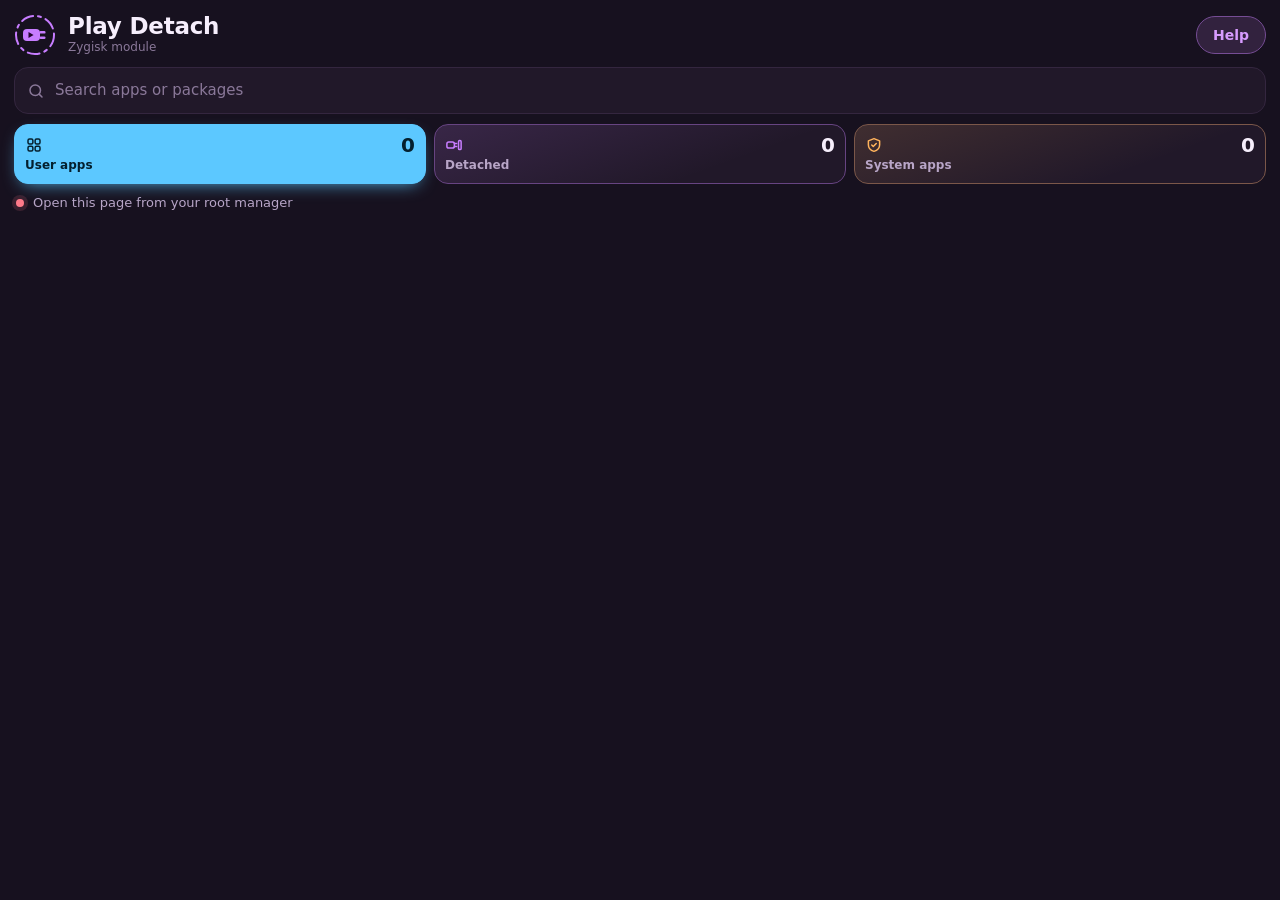
==== module/webroot/index.html @ bda40b13 "Add files via upload" ====
<!DOCTYPE html>
<html lang="en">
<head>
  <meta charset="UTF-8">
  <meta name="viewport" content="width=device-width, initial-scale=1.0">
  <title>Play Detach</title>
  <link rel="stylesheet" href="style.css">
  <script type="module" src="app.js"></script>
</head>
<body>
  <header class="top">
    <div class="appbar">
      <svg class="logo" viewBox="0 0 42 42" aria-hidden="true">
        <g class="ring">
          <circle cx="21" cy="21" r="19" fill="none" stroke="#c77dff" stroke-width="2" stroke-dasharray="12 5 3 5" stroke-linecap="round"/>
        </g>
        <rect x="9" y="15" width="17" height="12" rx="4" fill="#c77dff"/>
        <rect x="25.5" y="17" width="6" height="2.6" rx="1.2" fill="#c77dff"/>
        <rect x="25.5" y="22.4" width="6" height="2.6" rx="1.2" fill="#c77dff"/>
        <polygon points="14.5,18 14.5,24 19.6,21" fill="#22062f"/>
      </svg>
      <div class="title">
        <h1>Play Detach</h1>
        <div class="sub" id="version">Zygisk module</div>
      </div>
      <a class="help-btn" href="help.html">Help</a>
    </div>

    <label class="search">
      <svg viewBox="0 0 24 24" fill="none" stroke="currentColor" stroke-width="2" stroke-linecap="round" aria-hidden="true">
        <circle cx="11" cy="11" r="7"/><path d="m20 20-3.5-3.5"/>
      </svg>
      <input id="search" type="search" placeholder="Search apps or packages" autocomplete="off" spellcheck="false" aria-label="Search apps">
      <button class="clear" id="clear" type="button" aria-label="Clear search" hidden>
        <svg viewBox="0 0 24 24" width="18" height="18" fill="none" stroke="currentColor" stroke-width="2" stroke-linecap="round" aria-hidden="true"><path d="M6 6l12 12M18 6 6 18"/></svg>
      </button>
    </label>

    <div class="tabs" role="tablist">
      <button class="tab t-user" role="tab" data-tab="user" aria-selected="true">
        <svg viewBox="0 0 24 24" fill="none" stroke="currentColor" stroke-width="2" stroke-linecap="round" stroke-linejoin="round" aria-hidden="true"><rect x="4" y="4" width="6.5" height="6.5" rx="2"/><rect x="13.5" y="4" width="6.5" height="6.5" rx="2"/><rect x="4" y="13.5" width="6.5" height="6.5" rx="2"/><rect x="13.5" y="13.5" width="6.5" height="6.5" rx="2"/></svg>
        <span class="n" id="n-user">0</span><span class="l">User apps</span>
      </button>
      <button class="tab t-detached" role="tab" data-tab="detached" aria-selected="false">
        <svg viewBox="0 0 24 24" fill="none" stroke="currentColor" stroke-width="2" stroke-linecap="round" stroke-linejoin="round" aria-hidden="true"><rect x="2.5" y="8" width="10" height="8" rx="2.5"/><path d="M12.5 10h3M12.5 14h3"/><rect x="18" y="6" width="3.5" height="12" rx="1.5"/></svg>
        <span class="n" id="n-detached">0</span><span class="l">Detached</span>
      </button>
      <button class="tab t-system" role="tab" data-tab="system" aria-selected="false">
        <svg viewBox="0 0 24 24" fill="none" stroke="currentColor" stroke-width="2" stroke-linecap="round" stroke-linejoin="round" aria-hidden="true"><path d="M12 3.5l7.5 3v5.2c0 4.3-3.1 7.6-7.5 8.8-4.4-1.2-7.5-4.5-7.5-8.8V6.5z"/><path d="M9 12l2 2 4-4"/></svg>
        <span class="n" id="n-system">0</span><span class="l">System apps</span>
      </button>
    </div>

    <div class="actions-bar user" id="user-actions" hidden>
      <button class="act toggle" id="side" type="button" aria-pressed="false">
        <svg viewBox="0 0 24 24" fill="none" stroke="currentColor" stroke-width="2" stroke-linecap="round" stroke-linejoin="round" aria-hidden="true"><path d="M7 3.5h7l4 4V20.5H7z"/><path d="M12.5 10v6M10 13.5l2.5 2.5 2.5-2.5"/></svg>
        <span>Sideloaded</span><b class="cnt" id="n-side">0</b>
      </button>
      <button class="act" id="select" type="button">
        <svg viewBox="0 0 24 24" fill="none" stroke="currentColor" stroke-width="2" stroke-linecap="round" stroke-linejoin="round" aria-hidden="true"><rect x="4" y="4" width="16" height="16" rx="4"/><path d="M8.5 12l2.5 2.5 4.5-5"/></svg>
        <span>Select</span>
      </button>
      <button class="act" id="detach-shown" type="button">
        <svg viewBox="0 0 24 24" fill="none" stroke="currentColor" stroke-width="2" stroke-linecap="round" stroke-linejoin="round" aria-hidden="true"><rect x="2.5" y="8" width="10" height="8" rx="2.5"/><path d="M12.5 10h3M12.5 14h3"/><rect x="18" y="6" width="3.5" height="12" rx="1.5"/></svg>
        <span>Detach all</span>
      </button>
    </div>

    <div class="actions-bar" id="actions" hidden>
      <button class="act" id="backup" type="button">
        <svg viewBox="0 0 24 24" fill="none" stroke="currentColor" stroke-width="2" stroke-linecap="round" stroke-linejoin="round" aria-hidden="true"><path d="M12 4v11M7.5 10.5 12 15l4.5-4.5M5 19h14"/></svg>
        <span>Back up</span>
      </button>
      <button class="act" id="restore" type="button">
        <svg viewBox="0 0 24 24" fill="none" stroke="currentColor" stroke-width="2" stroke-linecap="round" stroke-linejoin="round" aria-hidden="true"><path d="M4.5 12a7.5 7.5 0 1 0 2.2-5.3"/><path d="M4.5 4.5v4h4"/></svg>
        <span>Restore</span>
      </button>
      <button class="act danger" id="reattach-all" type="button">
        <svg viewBox="0 0 24 24" fill="none" stroke="currentColor" stroke-width="2" stroke-linecap="round" stroke-linejoin="round" aria-hidden="true"><path d="M9.5 14.5l5-5"/><path d="M11 6.5l1.2-1.2a4 4 0 0 1 5.7 5.7L16.6 12.3M13 17.5l-1.2 1.2a4 4 0 0 1-5.7-5.7l1.2-1.2"/></svg>
        <span>Re-attach all</span>
      </button>
    </div>

    <div class="status" id="status" data-state="idle">
      <span class="dot"></span><span class="text" id="status-text">Loading...</span>
    </div>
  </header>

  <main>
    <div class="note" id="ghost-note" hidden>
      <span id="ghost-text"></span>
      <button class="note-btn" id="ghost-remove" type="button">Remove</button>
    </div>
    <div class="list" id="list" aria-live="polite">
      <div class="skeleton"></div><div class="skeleton"></div><div class="skeleton"></div>
      <div class="skeleton"></div><div class="skeleton"></div>
    </div>
  </main>

  <div class="selbar" id="selbar" hidden>
    <div class="selbar-top">
      <button class="sel-x" id="sel-close" type="button" aria-label="Stop selecting">
        <svg viewBox="0 0 24 24" fill="none" stroke="currentColor" stroke-width="2.2" stroke-linecap="round" aria-hidden="true"><path d="M6 6l12 12M18 6 6 18"/></svg>
      </button>
      <span class="sel-count" id="sel-count">0 selected</span>
      <button class="sel-all" id="sel-all" type="button">Select all</button>
    </div>
    <div class="selbar-btns">
      <button class="btn primary" id="sel-detach" type="button">Detach</button>
      <button class="btn ghost" id="sel-attach" type="button">Re-attach</button>
    </div>
  </div>

  <div class="toast" id="toast" role="status"></div>

  <div class="sheet-backdrop" id="appsheet" hidden>
    <div class="sheet" role="dialog" aria-modal="true" aria-labelledby="app-title">
      <div class="app-head">
        <div id="app-ico"></div>
        <div class="meta">
          <h2 id="app-title">App</h2>
          <div class="pkg" id="app-pkg"></div>
        </div>
      </div>
      <div class="menu">
        <button class="menu-item" id="app-store" type="button">
          <svg viewBox="0 0 24 24" fill="none" stroke="currentColor" stroke-width="2" stroke-linecap="round" stroke-linejoin="round" aria-hidden="true"><path d="M6 4.5v15l13-7.5z"/></svg>
          <span><strong>Open in Play Store</strong><small>A detached app shows no Update button there</small></span>
        </button>
        <button class="menu-item" id="app-select" type="button">
          <svg viewBox="0 0 24 24" fill="none" stroke="currentColor" stroke-width="2" stroke-linecap="round" stroke-linejoin="round" aria-hidden="true"><rect x="4" y="4" width="16" height="16" rx="4"/><path d="M8.5 12l2.5 2.5 4.5-5"/></svg>
          <span><strong>Select several apps</strong><small>Detach or re-attach many at once</small></span>
        </button>
        <button class="menu-item" id="app-copy" type="button">
          <svg viewBox="0 0 24 24" fill="none" stroke="currentColor" stroke-width="2" stroke-linecap="round" stroke-linejoin="round" aria-hidden="true"><rect x="8" y="8" width="12" height="12" rx="2.5"/><path d="M16 8V6a2 2 0 0 0-2-2H6a2 2 0 0 0-2 2v8a2 2 0 0 0 2 2h2"/></svg>
          <span><strong>Copy package name</strong></span>
        </button>
      </div>
      <div class="actions">
        <button class="btn ghost" id="app-close" type="button">Close</button>
      </div>
    </div>
  </div>

  <div class="sheet-backdrop" id="picker" hidden>
    <div class="sheet picker" role="dialog" aria-modal="true" aria-labelledby="picker-title">
      <h2 id="picker-title">Save backup</h2>
      <div class="crumbs" id="picker-path"></div>
      <div class="picker-list" id="picker-list"></div>
      <div class="picker-save" id="picker-save">
        <label for="picker-name">File name</label>
        <input id="picker-name" type="text" spellcheck="false" autocomplete="off" autocapitalize="off">
        <div class="picker-warn" id="picker-warn" hidden>A file with this name is already here and will be replaced.</div>
      </div>
      <div class="actions">
        <button class="btn ghost" id="picker-cancel" type="button">Cancel</button>
        <button class="btn primary" id="picker-ok" type="button">Save here</button>
      </div>
    </div>
  </div>

  <div class="sheet-backdrop" id="confirm" hidden>
    <div class="sheet" role="dialog" aria-modal="true" aria-labelledby="confirm-title">
      <h2 id="confirm-title">Re-attach all apps?</h2>
      <p id="confirm-text">The Play Store will see every detached app again and offer updates for them.</p>
      <div class="actions">
        <button class="btn ghost" id="confirm-no" type="button">Cancel</button>
        <button class="btn primary" id="confirm-yes" type="button">Re-attach all</button>
      </div>
    </div>
  </div>
</body>
</html>
---- module/webroot/style.css ----
/* Play Detach WebUI - Violet Unplug theme */

@font-face {
  font-family: "Bricolage Grotesque";
  font-weight: 800;
  font-display: swap;
  src: url("fonts/bricolage-grotesque-latin-800-normal.woff2") format("woff2");
}
@font-face {
  font-family: "Manrope";
  font-weight: 200 800;
  font-display: swap;
  src: url("fonts/manrope-latin-wght-normal.woff2") format("woff2");
  unicode-range: U+0000-00FF, U+0131, U+0152-0153, U+02BB-02BC, U+02C6, U+02DA, U+02DC, U+0304, U+0308, U+0329,
    U+2000-206F, U+20AC, U+2122, U+2191, U+2193, U+2212, U+2215, U+FEFF, U+FFFD;
}
@font-face {
  font-family: "Manrope";
  font-weight: 200 800;
  font-display: swap;
  src: url("fonts/manrope-cyrillic-wght-normal.woff2") format("woff2");
  unicode-range: U+0301, U+0400-045F, U+0490-0491, U+04B0-04B1, U+2116;
}
@font-face {
  font-family: "JetBrains Mono";
  font-weight: 400;
  font-display: swap;
  src: url("fonts/jetbrains-mono-latin-400-normal.woff2") format("woff2");
}

:root {
  --bg: #17111f;
  --bg-deep: #110b16;
  --card: #211829;
  --card-hi: #2a1f34;
  --line: #34263f;
  --fg: #f6eefc;
  --muted: #b8a5c7;
  --faint: #8a7899;
  --accent: #c77dff;
  --accent-hi: #d79bff;
  --accent-fg: #22062f;
  --accent-soft: rgba(199, 125, 255, 0.15);
  --ok: #6fe3a8;
  --warn: #ffc46b;
  --danger: #ff7a8a;

  /* One colour per tab */
  --c-user: #5cc8ff;
  --c-user-fg: #04202e;
  --c-det: #c77dff;
  --c-det-fg: #22062f;
  --c-sys: #ffb35c;
  --c-sys-fg: #2e1700;

  --f-display: "Bricolage Grotesque", "Manrope", system-ui, sans-serif;
  --f-body: "Manrope", system-ui, "Roboto", sans-serif;
  --f-mono: "JetBrains Mono", ui-monospace, "Roboto Mono", monospace;

  --radius: 16px;
  color-scheme: dark;
}

* { box-sizing: border-box; }
[hidden] { display: none !important; }
html, body { margin: 0; }
body {
  background: var(--bg);
  color: var(--fg);
  font-family: var(--f-body);
  font-size: 15px;
  line-height: 1.45;
  -webkit-tap-highlight-color: transparent;
  min-height: 100vh;
}
button, input { font: inherit; color: inherit; }
:focus-visible { outline: 2px solid var(--accent); outline-offset: 2px; }

/* ---------- Header ---------- */
.top {
  position: sticky;
  top: 0;
  z-index: 5;
  background: var(--bg);
  padding: 14px 14px 10px;
  display: grid;
  gap: 10px;
}
/* Soft fade under the header so rows slide under it cleanly */
.top::after {
  content: "";
  position: absolute;
  left: 0;
  right: 0;
  top: 100%;
  height: 14px;
  background: linear-gradient(var(--bg), transparent);
  pointer-events: none;
}
.appbar { display: flex; align-items: center; gap: 12px; }
.logo { width: 42px; height: 42px; flex: none; }
.logo .ring { transform-origin: 21px 21px; animation: spin 10s linear infinite; }
@keyframes spin { to { transform: rotate(360deg); } }
.title { min-width: 0; }
.title h1 {
  margin: 0;
  font-family: var(--f-display);
  font-weight: 800;
  font-size: 23px;
  letter-spacing: -0.01em;
  line-height: 1.1;
}
.title .sub { font-size: 12px; color: var(--faint); }
.icon-btn {
  margin-left: auto;
  width: 40px;
  height: 40px;
  border-radius: 50%;
  border: 1px solid var(--line);
  background: var(--card);
  display: grid;
  place-items: center;
  color: var(--muted);
  text-decoration: none;
  flex: none;
}
.icon-btn svg { width: 20px; height: 20px; }
.help-btn {
  margin-left: auto;
  flex: none;
  padding: 8px 16px;
  border-radius: 999px;
  border: 1px solid color-mix(in srgb, var(--accent) 45%, var(--line));
  background: color-mix(in srgb, var(--accent) 10%, var(--card));
  color: var(--accent-hi);
  font-weight: 700;
  font-size: 14px;
  text-decoration: none;
}
.help-btn:active { background: color-mix(in srgb, var(--accent) 22%, var(--card)); }

.search {
  display: flex;
  align-items: center;
  gap: 10px;
  background: var(--card);
  border: 1px solid var(--line);
  border-radius: 14px;
  padding: 0 12px;
  transition: border-color 0.15s;
}
.search:focus-within { border-color: var(--accent); }
.search svg { width: 18px; height: 18px; color: var(--faint); flex: none; }
.search input {
  flex: 1;
  min-width: 0;
  border: 0;
  background: none;
  outline: none;
  padding: 12px 0;
  font-size: 15px;
}
.search input::placeholder { color: var(--faint); }
.search .clear {
  border: 0;
  background: none;
  color: var(--faint);
  padding: 6px;
  display: grid;
  place-items: center;
}

/* Tabs: three coloured cards that always fit the screen */
.tabs {
  display: grid;
  grid-template-columns: repeat(3, minmax(0, 1fr));
  gap: 8px;
}
.tab {
  --c: var(--c-user);
  --c-fg: var(--c-user-fg);
  position: relative;
  min-width: 0;
  border: 1px solid color-mix(in srgb, var(--c) 35%, var(--line));
  background: linear-gradient(160deg, color-mix(in srgb, var(--c) 14%, transparent), transparent 70%), var(--card);
  color: var(--muted);
  border-radius: 14px;
  padding: 9px 10px 8px;
  display: grid;
  grid-template-columns: auto minmax(0, 1fr);
  grid-template-areas: "ico n" "l l";
  align-items: center;
  column-gap: 6px;
  row-gap: 1px;
  text-align: left;
  overflow: hidden;
  transition: background 0.2s, border-color 0.2s, color 0.2s, transform 0.1s;
}
.tab:active { transform: scale(0.97); }
.tab.t-detached { --c: var(--c-det); --c-fg: var(--c-det-fg); }
.tab.t-system { --c: var(--c-sys); --c-fg: var(--c-sys-fg); }
.tab svg { grid-area: ico; width: 18px; height: 18px; color: var(--c); }
.tab .n {
  grid-area: n;
  justify-self: end;
  font-family: var(--f-display);
  font-weight: 800;
  font-size: 20px;
  line-height: 1.1;
  font-variant-numeric: tabular-nums;
  color: var(--fg);
}
.tab .l {
  grid-area: l;
  font-size: 12px;
  font-weight: 700;
  white-space: nowrap;
  overflow: hidden;
  text-overflow: ellipsis;
}
.tab[aria-selected="true"] {
  background: var(--c);
  border-color: var(--c);
  color: var(--c-fg);
  box-shadow: 0 6px 18px -8px var(--c);
}
.tab[aria-selected="true"] svg,
.tab[aria-selected="true"] .n { color: var(--c-fg); }

/* Second row under the tabs, only in the Detached tab */
.actions-bar {
  display: grid;
  grid-template-columns: repeat(3, minmax(0, 1fr));
  gap: 8px;
  animation: drop 0.18s ease-out;
}
@keyframes drop { from { opacity: 0; transform: translateY(-6px); } }
.act {
  min-width: 0;
  display: flex;
  align-items: center;
  justify-content: center;
  gap: 5px;
  padding: 9px 4px;
  border-radius: 12px;
  border: 1px solid color-mix(in srgb, var(--c-det) 40%, var(--line));
  background: color-mix(in srgb, var(--c-det) 10%, var(--card));
  color: var(--accent-hi);
  font-size: 12.5px;
  font-weight: 700;
  white-space: nowrap;
}
.act span { overflow: hidden; text-overflow: ellipsis; }
.act svg { width: 16px; height: 16px; flex: none; }
.act:active { background: color-mix(in srgb, var(--c-det) 22%, var(--card)); }
.act.danger {
  color: var(--danger);
  border-color: color-mix(in srgb, var(--danger) 40%, var(--line));
  background: color-mix(in srgb, var(--danger) 9%, var(--card));
}
.act.danger:active { background: color-mix(in srgb, var(--danger) 20%, var(--card)); }
.act:disabled { opacity: 0.4; }

/* User apps row: blue like its tab */
.actions-bar.user .act {
  color: var(--c-user);
  border-color: color-mix(in srgb, var(--c-user) 40%, var(--line));
  background: color-mix(in srgb, var(--c-user) 9%, var(--card));
}
.actions-bar.user .act:active { background: color-mix(in srgb, var(--c-user) 20%, var(--card)); }
.actions-bar.user .act[aria-pressed="true"] {
  background: var(--c-user);
  border-color: var(--c-user);
  color: var(--c-user-fg);
}
.actions-bar.two { grid-template-columns: repeat(2, minmax(0, 1fr)); }
.act .cnt {
  flex: none;
  font-size: 11px;
  font-weight: 800;
  padding: 0 6px;
  border-radius: 999px;
  background: color-mix(in srgb, currentColor 18%, transparent);
  font-variant-numeric: tabular-nums;
}

.status {
  display: flex;
  align-items: center;
  gap: 9px;
  font-size: 13px;
  color: var(--muted);
  padding: 0 2px;
}
.status .dot {
  width: 8px;
  height: 8px;
  border-radius: 50%;
  flex: none;
  background: var(--faint);
}
.status[data-state="ok"] .dot { background: var(--ok); box-shadow: 0 0 0 4px rgba(111, 227, 168, 0.15); }
.status[data-state="idle"] .dot { background: var(--accent); box-shadow: 0 0 0 4px var(--accent-soft); }
.status[data-state="warn"] .dot { background: var(--warn); box-shadow: 0 0 0 4px rgba(255, 196, 107, 0.15); }
.status[data-state="error"] .dot { background: var(--danger); box-shadow: 0 0 0 4px rgba(255, 122, 138, 0.15); }
.status .text { min-width: 0; }

/* ---------- List ---------- */
main { padding: 4px 14px 120px; }
.list { display: grid; gap: 8px; }
.row {
  display: grid;
  grid-template-columns: 44px minmax(0, 1fr) auto;
  align-items: center;
  gap: 12px;
  padding: 10px 12px;
  background: var(--card);
  border: 1px solid var(--line);
  border-radius: var(--radius);
  cursor: pointer;
  transition: border-color 0.2s, background 0.2s;
}
.row.on {
  border-color: rgba(199, 125, 255, 0.7);
  background: linear-gradient(90deg, var(--accent-soft), transparent 75%), var(--card);
}
.ico {
  width: 44px;
  height: 44px;
  border-radius: 12px;
  object-fit: cover;
  display: block;
}
.tile {
  width: 44px;
  height: 44px;
  border-radius: 12px;
  display: grid;
  place-items: center;
  font-family: var(--f-display);
  font-weight: 800;
  font-size: 19px;
  color: #fff;
  text-transform: uppercase;
}
.meta { min-width: 0; }
.name { font-weight: 700; font-size: 15px; overflow: hidden; text-overflow: ellipsis; white-space: nowrap; }
.pkg {
  font-family: var(--f-mono);
  font-size: 11.5px;
  color: var(--faint);
  overflow: hidden;
  text-overflow: ellipsis;
  white-space: nowrap;
}
.badge {
  display: inline-block;
  margin-left: 6px;
  font-family: var(--f-body);
  font-size: 10px;
  font-weight: 700;
  letter-spacing: 0.04em;
  text-transform: uppercase;
  color: var(--warn);
  vertical-align: 1px;
}

.badge.side { color: var(--c-user); }

/* Selection mode: a check circle instead of the switch */
.row { user-select: none; -webkit-user-select: none; -webkit-touch-callout: none; }
.ctl { display: grid; place-items: center; }
.ctl > * { grid-area: 1 / 1; }
.check {
  width: 28px;
  height: 28px;
  border-radius: 50%;
  border: 2px solid var(--faint);
  display: none;
  place-items: center;
  color: transparent;
  transition: background 0.15s, border-color 0.15s;
}
.check svg { width: 16px; height: 16px; }
.selecting .row .switch { visibility: hidden; }
.selecting .row .check { display: grid; }
.selecting .row.sel { border-color: var(--fg); background: color-mix(in srgb, var(--fg) 8%, var(--card)); }
.selecting .row.sel .check { background: var(--fg); border-color: var(--fg); color: var(--bg); }
.selecting main { padding-bottom: 170px; }

.selbar {
  position: fixed;
  left: 10px;
  right: 10px;
  bottom: 12px;
  z-index: 15;
  max-width: 520px;
  margin: 0 auto;
  background: var(--card-hi);
  border: 1px solid var(--line);
  border-radius: 20px;
  padding: 10px 12px 12px;
  display: grid;
  gap: 10px;
  box-shadow: 0 12px 36px rgba(0, 0, 0, 0.5);
  animation: rise 0.18s ease-out;
}
@keyframes rise { from { opacity: 0; transform: translateY(12px); } }
.selbar-top { display: flex; align-items: center; gap: 8px; }
.sel-x {
  width: 34px;
  height: 34px;
  border-radius: 50%;
  border: 0;
  background: var(--card);
  color: var(--muted);
  display: grid;
  place-items: center;
  padding: 0;
  flex: none;
}
.sel-x svg { width: 18px; height: 18px; }
.sel-count { font-weight: 800; font-family: var(--f-display); font-size: 17px; }
.sel-all {
  margin-left: auto;
  border: 0;
  background: none;
  color: var(--accent-hi);
  font-weight: 700;
  font-size: 14px;
  padding: 6px 4px;
}
.selbar-btns { display: grid; grid-template-columns: 1fr 1fr; gap: 8px; }
.selbar .btn:disabled { opacity: 0.4; }

/* Note above the Detached list */
.note {
  display: flex;
  align-items: center;
  gap: 10px;
  margin-bottom: 10px;
  padding: 10px 12px;
  border-radius: 14px;
  border: 1px dashed color-mix(in srgb, var(--warn) 55%, var(--line));
  background: color-mix(in srgb, var(--warn) 8%, var(--card));
  color: var(--fg);
  font-size: 13.5px;
}
.note span { flex: 1; min-width: 0; }
.note-btn {
  flex: none;
  border: 0;
  border-radius: 10px;
  padding: 7px 12px;
  background: var(--warn);
  color: #2e1700;
  font-weight: 800;
  font-size: 13px;
}

/* App menu */
.app-head { display: flex; align-items: center; gap: 12px; }
.app-head .meta { min-width: 0; }
.app-head h2 { overflow: hidden; text-overflow: ellipsis; white-space: nowrap; }
.menu { display: grid; gap: 6px; }
.menu-item {
  display: flex;
  align-items: center;
  gap: 12px;
  width: 100%;
  text-align: left;
  border: 1px solid var(--line);
  background: var(--bg-deep);
  border-radius: 14px;
  padding: 12px 14px;
}
.menu-item:active { background: var(--card-hi); }
.menu-item svg { width: 22px; height: 22px; flex: none; color: var(--accent); }
.menu-item span { display: grid; gap: 1px; min-width: 0; }
.menu-item strong { font-size: 14.5px; }
.menu-item small { font-size: 12px; color: var(--faint); }

/* Switch */
.switch { position: relative; width: 46px; height: 28px; flex: none; }
.switch input { position: absolute; inset: 0; opacity: 0; margin: 0; cursor: pointer; }
.switch .track {
  position: absolute;
  inset: 0;
  border-radius: 999px;
  background: var(--line);
  transition: background 0.2s;
  pointer-events: none;
}
.switch .track::after {
  content: "";
  position: absolute;
  top: 4px;
  left: 4px;
  width: 20px;
  height: 20px;
  border-radius: 50%;
  background: var(--muted);
  transition: transform 0.2s, background 0.2s;
}
.switch input:checked + .track { background: var(--accent); }
.switch input:checked + .track::after { transform: translateX(18px); background: var(--accent-fg); }
.switch input:focus-visible + .track { outline: 2px solid var(--accent-hi); outline-offset: 2px; }

/* Empty / loading states */
.empty {
  text-align: center;
  color: var(--muted);
  padding: 48px 20px;
  display: grid;
  gap: 8px;
  justify-items: center;
}
.empty strong { color: var(--fg); font-size: 16px; }
.empty svg { width: 64px; height: 64px; opacity: 0.8; }
.skeleton {
  height: 66px;
  border-radius: var(--radius);
  background: linear-gradient(90deg, var(--card) 0%, var(--card-hi) 50%, var(--card) 100%);
  background-size: 200% 100%;
  animation: shimmer 1.4s infinite;
}
@keyframes shimmer { to { background-position: -200% 0; } }

/* ---------- Toast ---------- */
.toast {
  position: fixed;
  left: 50%;
  bottom: 28px;
  transform: translate(-50%, 20px);
  opacity: 0;
  pointer-events: none;
  background: var(--fg);
  color: var(--bg);
  font-weight: 600;
  font-size: 14px;
  padding: 11px 16px;
  border-radius: 12px;
  max-width: calc(100% - 32px);
  box-shadow: 0 8px 24px rgba(0, 0, 0, 0.35);
  transition: opacity 0.2s, transform 0.2s;
  z-index: 20;
}
.toast.show { opacity: 1; transform: translate(-50%, 0); }
.toast.error { background: var(--danger); color: #2a0008; }

/* ---------- Confirm sheet ---------- */
.sheet-backdrop {
  position: fixed;
  inset: 0;
  background: rgba(8, 4, 12, 0.6);
  display: flex;
  align-items: flex-end;
  justify-content: center;
  z-index: 30;
}
.sheet {
  width: 100%;
  max-width: 520px;
  background: var(--card);
  border: 1px solid var(--line);
  border-radius: 22px 22px 0 0;
  padding: 22px 18px 26px;
  display: grid;
  gap: 14px;
}
.sheet h2 { margin: 0; font-family: var(--f-display); font-weight: 800; font-size: 20px; }
.sheet p { margin: 0; color: var(--muted); }
.sheet .actions { display: flex; gap: 10px; justify-content: flex-end; }
.btn {
  border: 0;
  border-radius: 12px;
  padding: 11px 18px;
  font-weight: 700;
  font-size: 14px;
}
.btn.ghost { background: transparent; color: var(--muted); border: 1px solid var(--line); }
.btn.primary { background: var(--accent); color: var(--accent-fg); }

@media (prefers-reduced-motion: reduce) {
  .logo .ring, .skeleton, .actions-bar, .selbar { animation: none; }
  .row, .switch .track, .switch .track::after, .toast { transition: none; }
}

.search input::-webkit-search-cancel-button { -webkit-appearance: none; appearance: none; }

/* ---------- Help page ---------- */
.help { padding: 6px 16px 48px; max-width: 680px; margin: 0 auto; display: grid; gap: 18px; }
.help section {
  background: var(--card);
  border: 1px solid var(--line);
  border-radius: var(--radius);
  padding: 16px 16px 14px;
  display: grid;
  gap: 10px;
}
.help h2 { margin: 0; font-family: var(--f-display); font-weight: 800; font-size: 18px; color: var(--accent-hi); }
.help p, .help li { margin: 0; color: var(--muted); }
.help p strong, .help li strong { color: var(--fg); }
.help ul, .help ol { margin: 0; padding-left: 20px; display: grid; gap: 6px; }
.help code {
  font-family: var(--f-mono);
  font-size: 12.5px;
  background: var(--bg-deep);
  border: 1px solid var(--line);
  border-radius: 6px;
  padding: 1px 5px;
  color: var(--fg);
  word-break: break-all;
}
.help pre {
  margin: 0;
  font-family: var(--f-mono);
  font-size: 12.5px;
  background: var(--bg-deep);
  border: 1px solid var(--line);
  border-radius: 10px;
  padding: 10px 12px;
  overflow-x: auto;
  color: var(--fg);
}
.cmds { display: grid; gap: 10px; }
.cmd { display: grid; gap: 4px; }
.cmd span { font-size: 13px; color: var(--muted); }
.help .foot { text-align: center; color: var(--faint); font-size: 13px; }
.help .foot a { color: var(--accent-hi); }

/* Copyable commands */
.help .code { display: flex; align-items: center; gap: 8px; }
.help .code pre { flex: 1; min-width: 0; }
.help .copy {
  flex: none;
  width: 40px;
  height: 40px;
  border-radius: 9px;
  border: 1px solid var(--line);
  background: var(--card-hi);
  color: var(--muted);
  display: grid;
  place-items: center;
  padding: 0;
}
.help .copy svg { width: 18px; height: 18px; }
.help .copy.done { color: var(--ok); border-color: var(--ok); }
.help, .help section, .cmds, .cmd { grid-template-columns: minmax(0, 1fr); }
.help section > *, .cmds > *, .cmd > *, .help .code { min-width: 0; }

/* Live pulse on the status dot while the module is active */
.status[data-state="ok"] .dot { position: relative; box-shadow: none; }
.status[data-state="ok"] .dot::after {
  content: "";
  position: absolute;
  inset: 0;
  border-radius: 50%;
  background: var(--ok);
  animation: pulse 1.8s ease-out infinite;
}
@keyframes pulse {
  0% { transform: scale(1); opacity: 0.7; }
  100% { transform: scale(3.2); opacity: 0; }
}
@media (prefers-reduced-motion: reduce) {
  .status[data-state="ok"] .dot::after { animation: none; }
}

/* ---------- Folder / file picker ---------- */
.sheet.picker {
  max-height: 86vh;
  grid-template-rows: auto auto minmax(0, 1fr) auto auto;
}
.crumbs {
  display: flex;
  flex-wrap: wrap;
  align-items: center;
  gap: 2px 4px;
  font-size: 13px;
  color: var(--faint);
}
.crumbs button {
  border: 0;
  background: none;
  padding: 3px 4px;
  border-radius: 6px;
  color: var(--muted);
  font-size: 13px;
  font-weight: 600;
}
.crumbs button:last-child { color: var(--accent-hi); }
.picker-list {
  min-height: 160px;
  overflow-y: auto;
  display: grid;
  align-content: start;
  gap: 4px;
  border: 1px solid var(--line);
  border-radius: 12px;
  padding: 6px;
  background: var(--bg-deep);
}
.entry {
  display: flex;
  align-items: center;
  gap: 10px;
  width: 100%;
  border: 0;
  background: none;
  text-align: left;
  padding: 9px 10px;
  border-radius: 9px;
  font-size: 14px;
  color: var(--fg);
}
.entry:active { background: var(--card-hi); }
.entry svg { width: 20px; height: 20px; flex: none; color: var(--accent); }
.entry.file svg { color: var(--muted); }
.entry span { min-width: 0; overflow: hidden; text-overflow: ellipsis; white-space: nowrap; }
.entry.auto svg { color: var(--ok); }
.entry.auto span { display: grid; }
.entry span small { font-size: 11.5px; color: var(--faint); }
.picker-empty { color: var(--faint); font-size: 13px; padding: 14px 10px; }
.picker-save { display: grid; gap: 6px; }
.picker-save label { font-size: 12px; color: var(--faint); font-weight: 600; }
.picker-save input {
  border: 1px solid var(--line);
  background: var(--bg-deep);
  border-radius: 10px;
  padding: 10px 12px;
  font-family: var(--f-mono);
  font-size: 13px;
  outline: none;
}
.picker-save input:focus { border-color: var(--accent); }
.picker-warn { font-size: 12px; color: var(--warn); }

/* Narrow screens: drop the action icons so every label fits */
@media (max-width: 380px) {
  .act svg { display: none; }
}
/* The count already marks the Sideloaded filter; no room for an icon too */
#side svg { display: none; }
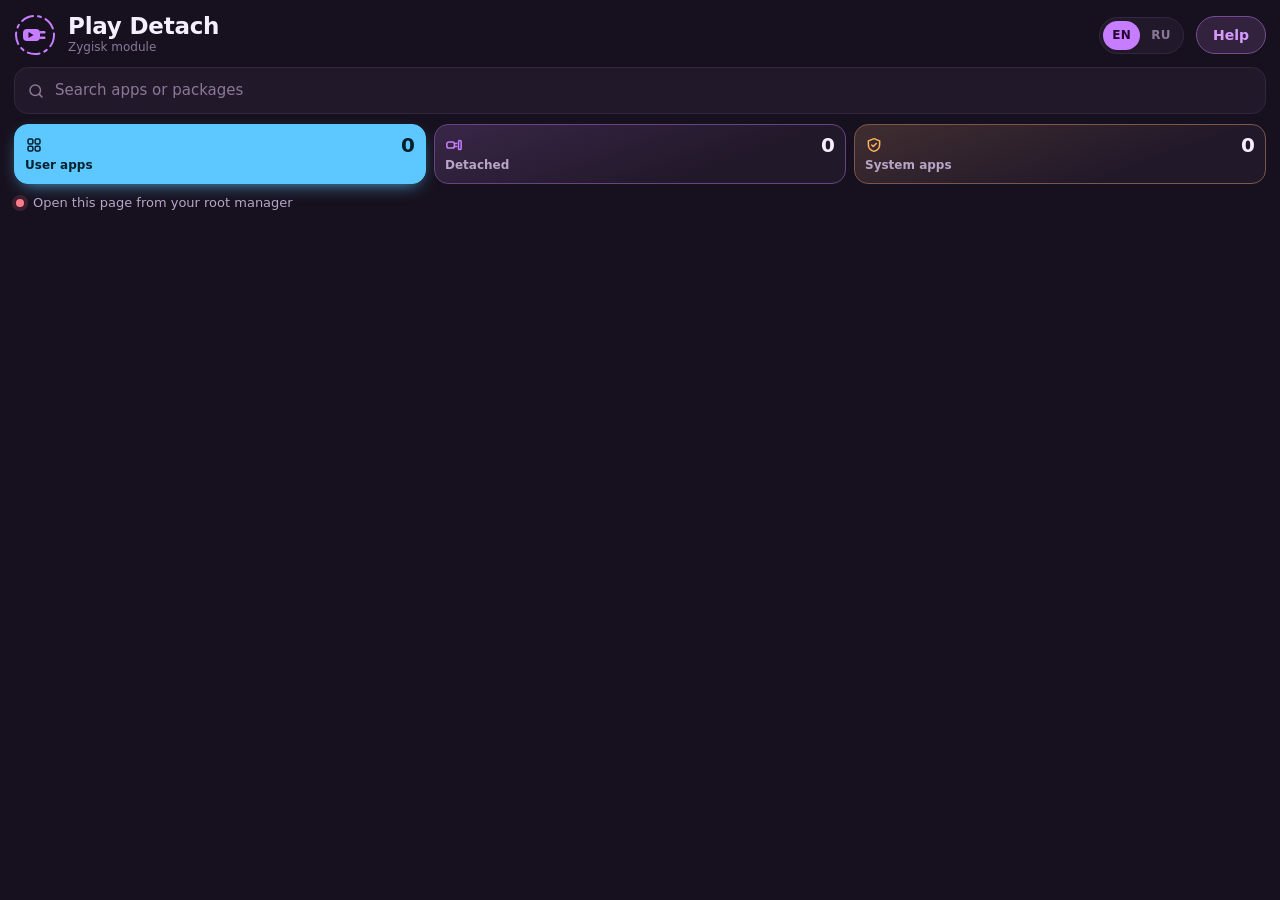
==== commit a8a6a325: "Add files via upload" ====
--- a/module/webroot/index.html
+++ b/module/webroot/index.html
@@ -5,6 +5,7 @@
   <meta name="viewport" content="width=device-width, initial-scale=1.0">
   <title>Play Detach</title>
   <link rel="stylesheet" href="style.css">
+  <script src="i18n.js"></script>
   <script type="module" src="app.js"></script>
 </head>
 <body>
@@ -21,17 +22,21 @@
       </svg>
       <div class="title">
         <h1>Play Detach</h1>
-        <div class="sub" id="version">Zygisk module</div>
+        <div class="sub" id="version" data-i18n="zygisk_module">Zygisk module</div>
       </div>
-      <a class="help-btn" href="help.html">Help</a>
+      <div class="lang" role="group" aria-label="Language">
+        <button type="button" data-lang="en" aria-pressed="true">EN</button>
+        <button type="button" data-lang="ru" aria-pressed="false">RU</button>
+      </div>
+      <a class="help-btn" href="help.html" data-i18n="help">Help</a>
     </div>
 
     <label class="search">
       <svg viewBox="0 0 24 24" fill="none" stroke="currentColor" stroke-width="2" stroke-linecap="round" aria-hidden="true">
         <circle cx="11" cy="11" r="7"/><path d="m20 20-3.5-3.5"/>
       </svg>
-      <input id="search" type="search" placeholder="Search apps or packages" autocomplete="off" spellcheck="false" aria-label="Search apps">
-      <button class="clear" id="clear" type="button" aria-label="Clear search" hidden>
+      <input id="search" type="search" placeholder="Search apps or packages" autocomplete="off" spellcheck="false" aria-label="Search apps" data-i18n-ph="search_placeholder">
+      <button class="clear" id="clear" type="button" aria-label="Clear search" data-i18n-aria="clear_search" hidden>
         <svg viewBox="0 0 24 24" width="18" height="18" fill="none" stroke="currentColor" stroke-width="2" stroke-linecap="round" aria-hidden="true"><path d="M6 6l12 12M18 6 6 18"/></svg>
       </button>
     </label>
@@ -39,57 +44,57 @@
     <div class="tabs" role="tablist">
       <button class="tab t-user" role="tab" data-tab="user" aria-selected="true">
         <svg viewBox="0 0 24 24" fill="none" stroke="currentColor" stroke-width="2" stroke-linecap="round" stroke-linejoin="round" aria-hidden="true"><rect x="4" y="4" width="6.5" height="6.5" rx="2"/><rect x="13.5" y="4" width="6.5" height="6.5" rx="2"/><rect x="4" y="13.5" width="6.5" height="6.5" rx="2"/><rect x="13.5" y="13.5" width="6.5" height="6.5" rx="2"/></svg>
-        <span class="n" id="n-user">0</span><span class="l">User apps</span>
+        <span class="n" id="n-user">0</span><span class="l" data-i18n="tab_user">User apps</span>
       </button>
       <button class="tab t-detached" role="tab" data-tab="detached" aria-selected="false">
         <svg viewBox="0 0 24 24" fill="none" stroke="currentColor" stroke-width="2" stroke-linecap="round" stroke-linejoin="round" aria-hidden="true"><rect x="2.5" y="8" width="10" height="8" rx="2.5"/><path d="M12.5 10h3M12.5 14h3"/><rect x="18" y="6" width="3.5" height="12" rx="1.5"/></svg>
-        <span class="n" id="n-detached">0</span><span class="l">Detached</span>
+        <span class="n" id="n-detached">0</span><span class="l" data-i18n="tab_detached">Detached</span>
       </button>
       <button class="tab t-system" role="tab" data-tab="system" aria-selected="false">
         <svg viewBox="0 0 24 24" fill="none" stroke="currentColor" stroke-width="2" stroke-linecap="round" stroke-linejoin="round" aria-hidden="true"><path d="M12 3.5l7.5 3v5.2c0 4.3-3.1 7.6-7.5 8.8-4.4-1.2-7.5-4.5-7.5-8.8V6.5z"/><path d="M9 12l2 2 4-4"/></svg>
-        <span class="n" id="n-system">0</span><span class="l">System apps</span>
+        <span class="n" id="n-system">0</span><span class="l" data-i18n="tab_system">System apps</span>
       </button>
     </div>
 
     <div class="actions-bar user" id="user-actions" hidden>
       <button class="act toggle" id="side" type="button" aria-pressed="false">
         <svg viewBox="0 0 24 24" fill="none" stroke="currentColor" stroke-width="2" stroke-linecap="round" stroke-linejoin="round" aria-hidden="true"><path d="M7 3.5h7l4 4V20.5H7z"/><path d="M12.5 10v6M10 13.5l2.5 2.5 2.5-2.5"/></svg>
-        <span>Sideloaded</span><b class="cnt" id="n-side">0</b>
+        <span data-i18n="sideloaded">Sideloaded</span><b class="cnt" id="n-side">0</b>
       </button>
       <button class="act" id="select" type="button">
         <svg viewBox="0 0 24 24" fill="none" stroke="currentColor" stroke-width="2" stroke-linecap="round" stroke-linejoin="round" aria-hidden="true"><rect x="4" y="4" width="16" height="16" rx="4"/><path d="M8.5 12l2.5 2.5 4.5-5"/></svg>
-        <span>Select</span>
+        <span data-i18n="select">Select</span>
       </button>
       <button class="act" id="detach-shown" type="button">
         <svg viewBox="0 0 24 24" fill="none" stroke="currentColor" stroke-width="2" stroke-linecap="round" stroke-linejoin="round" aria-hidden="true"><rect x="2.5" y="8" width="10" height="8" rx="2.5"/><path d="M12.5 10h3M12.5 14h3"/><rect x="18" y="6" width="3.5" height="12" rx="1.5"/></svg>
-        <span>Detach all</span>
+        <span data-i18n="detach_all">Detach all</span>
       </button>
     </div>
 
     <div class="actions-bar" id="actions" hidden>
       <button class="act" id="backup" type="button">
         <svg viewBox="0 0 24 24" fill="none" stroke="currentColor" stroke-width="2" stroke-linecap="round" stroke-linejoin="round" aria-hidden="true"><path d="M12 4v11M7.5 10.5 12 15l4.5-4.5M5 19h14"/></svg>
-        <span>Back up</span>
+        <span data-i18n="back_up">Back up</span>
       </button>
       <button class="act" id="restore" type="button">
         <svg viewBox="0 0 24 24" fill="none" stroke="currentColor" stroke-width="2" stroke-linecap="round" stroke-linejoin="round" aria-hidden="true"><path d="M4.5 12a7.5 7.5 0 1 0 2.2-5.3"/><path d="M4.5 4.5v4h4"/></svg>
-        <span>Restore</span>
+        <span data-i18n="restore">Restore</span>
       </button>
       <button class="act danger" id="reattach-all" type="button">
         <svg viewBox="0 0 24 24" fill="none" stroke="currentColor" stroke-width="2" stroke-linecap="round" stroke-linejoin="round" aria-hidden="true"><path d="M9.5 14.5l5-5"/><path d="M11 6.5l1.2-1.2a4 4 0 0 1 5.7 5.7L16.6 12.3M13 17.5l-1.2 1.2a4 4 0 0 1-5.7-5.7l1.2-1.2"/></svg>
-        <span>Re-attach all</span>
+        <span data-i18n="reattach_all">Re-attach all</span>
       </button>
     </div>
 
     <div class="status" id="status" data-state="idle">
-      <span class="dot"></span><span class="text" id="status-text">Loading...</span>
+      <span class="dot"></span><span class="text" id="status-text" data-i18n="loading">Loading...</span>
     </div>
   </header>
 
   <main>
     <div class="note" id="ghost-note" hidden>
       <span id="ghost-text"></span>
-      <button class="note-btn" id="ghost-remove" type="button">Remove</button>
+      <button class="note-btn" id="ghost-remove" type="button" data-i18n="remove">Remove</button>
     </div>
     <div class="list" id="list" aria-live="polite">
       <div class="skeleton"></div><div class="skeleton"></div><div class="skeleton"></div>
@@ -99,15 +104,15 @@
 
   <div class="selbar" id="selbar" hidden>
     <div class="selbar-top">
-      <button class="sel-x" id="sel-close" type="button" aria-label="Stop selecting">
+      <button class="sel-x" id="sel-close" type="button" aria-label="Stop selecting" data-i18n-aria="stop_selecting">
         <svg viewBox="0 0 24 24" fill="none" stroke="currentColor" stroke-width="2.2" stroke-linecap="round" aria-hidden="true"><path d="M6 6l12 12M18 6 6 18"/></svg>
       </button>
       <span class="sel-count" id="sel-count">0 selected</span>
-      <button class="sel-all" id="sel-all" type="button">Select all</button>
+      <button class="sel-all" id="sel-all" type="button" data-i18n="select_all">Select all</button>
     </div>
     <div class="selbar-btns">
-      <button class="btn primary" id="sel-detach" type="button">Detach</button>
-      <button class="btn ghost" id="sel-attach" type="button">Re-attach</button>
+      <button class="btn primary" id="sel-detach" type="button" data-i18n="detach">Detach</button>
+      <button class="btn ghost" id="sel-attach" type="button" data-i18n="reattach">Re-attach</button>
     </div>
   </div>
 
@@ -120,24 +125,25 @@
         <div class="meta">
           <h2 id="app-title">App</h2>
           <div class="pkg" id="app-pkg"></div>
+          <div class="app-src" id="app-src" hidden></div>
         </div>
       </div>
       <div class="menu">
         <button class="menu-item" id="app-store" type="button">
           <svg viewBox="0 0 24 24" fill="none" stroke="currentColor" stroke-width="2" stroke-linecap="round" stroke-linejoin="round" aria-hidden="true"><path d="M6 4.5v15l13-7.5z"/></svg>
-          <span><strong>Open in Play Store</strong><small>A detached app shows no Update button there</small></span>
+          <span><strong data-i18n="menu_store">Open in Play Store</strong><small data-i18n="menu_store_hint">A detached app shows no Update button there</small></span>
         </button>
         <button class="menu-item" id="app-select" type="button">
           <svg viewBox="0 0 24 24" fill="none" stroke="currentColor" stroke-width="2" stroke-linecap="round" stroke-linejoin="round" aria-hidden="true"><rect x="4" y="4" width="16" height="16" rx="4"/><path d="M8.5 12l2.5 2.5 4.5-5"/></svg>
-          <span><strong>Select several apps</strong><small>Detach or re-attach many at once</small></span>
+          <span><strong data-i18n="menu_select">Select several apps</strong><small data-i18n="menu_select_hint">Detach or re-attach many at once</small></span>
         </button>
         <button class="menu-item" id="app-copy" type="button">
           <svg viewBox="0 0 24 24" fill="none" stroke="currentColor" stroke-width="2" stroke-linecap="round" stroke-linejoin="round" aria-hidden="true"><rect x="8" y="8" width="12" height="12" rx="2.5"/><path d="M16 8V6a2 2 0 0 0-2-2H6a2 2 0 0 0-2 2v8a2 2 0 0 0 2 2h2"/></svg>
-          <span><strong>Copy package name</strong></span>
+          <span><strong data-i18n="menu_copy">Copy package name</strong></span>
         </button>
       </div>
       <div class="actions">
-        <button class="btn ghost" id="app-close" type="button">Close</button>
+        <button class="btn ghost" id="app-close" type="button" data-i18n="close">Close</button>
       </div>
     </div>
   </div>
@@ -148,13 +154,17 @@
       <div class="crumbs" id="picker-path"></div>
       <div class="picker-list" id="picker-list"></div>
       <div class="picker-save" id="picker-save">
-        <label for="picker-name">File name</label>
+        <label for="picker-name" data-i18n="file_name">File name</label>
         <input id="picker-name" type="text" spellcheck="false" autocomplete="off" autocapitalize="off">
-        <div class="picker-warn" id="picker-warn" hidden>A file with this name is already here and will be replaced.</div>
+        <div class="picker-warn" id="picker-warn" data-i18n="file_exists" hidden>A file with this name is already here and will be replaced.</div>
       </div>
+      <label class="auto-row" id="auto-row" hidden>
+        <span><strong data-i18n="auto_backup">Automatic backup</strong><small data-i18n="auto_backup_hint">Saves play-detach-auto.txt to Play-Detach after every change</small></span>
+        <span class="switch"><input type="checkbox" role="switch" id="auto-switch"><span class="track"></span></span>
+      </label>
       <div class="actions">
-        <button class="btn ghost" id="picker-cancel" type="button">Cancel</button>
-        <button class="btn primary" id="picker-ok" type="button">Save here</button>
+        <button class="btn ghost" id="picker-cancel" type="button" data-i18n="cancel">Cancel</button>
+        <button class="btn primary" id="picker-ok" type="button" data-i18n="save_here">Save here</button>
       </div>
     </div>
   </div>
@@ -164,7 +174,7 @@
       <h2 id="confirm-title">Re-attach all apps?</h2>
       <p id="confirm-text">The Play Store will see every detached app again and offer updates for them.</p>
       <div class="actions">
-        <button class="btn ghost" id="confirm-no" type="button">Cancel</button>
+        <button class="btn ghost" id="confirm-no" type="button" data-i18n="cancel">Cancel</button>
         <button class="btn primary" id="confirm-yes" type="button">Re-attach all</button>
       </div>
     </div>
--- a/module/webroot/style.css
+++ b/module/webroot/style.css
@@ -125,6 +125,29 @@
   flex: none;
 }
 .icon-btn svg { width: 20px; height: 20px; }
+/* EN / RU switch next to Help */
+.lang {
+  margin-left: auto;
+  flex: none;
+  display: flex;
+  padding: 3px;
+  gap: 2px;
+  border-radius: 999px;
+  border: 1px solid var(--line);
+  background: var(--card);
+}
+.lang button {
+  border: 0;
+  background: none;
+  color: var(--faint);
+  font-size: 12px;
+  font-weight: 800;
+  letter-spacing: 0.03em;
+  padding: 6px 9px;
+  border-radius: 999px;
+}
+.lang button[aria-pressed="true"] { background: var(--accent); color: var(--accent-fg); }
+.lang + .help-btn, .lang + .icon-btn { margin-left: 0; }
 .help-btn {
   margin-left: auto;
   flex: none;
@@ -670,7 +693,7 @@
 /* ---------- Folder / file picker ---------- */
 .sheet.picker {
   max-height: 86vh;
-  grid-template-rows: auto auto minmax(0, 1fr) auto auto;
+  grid-template-rows: auto auto minmax(0, 1fr) auto auto auto;
 }
 .crumbs {
   display: flex;
@@ -735,6 +758,20 @@
 }
 .picker-save input:focus { border-color: var(--accent); }
 .picker-warn { font-size: 12px; color: var(--warn); }
+.auto-row {
+  display: flex;
+  align-items: center;
+  gap: 12px;
+  padding: 10px 12px;
+  border: 1px solid var(--line);
+  border-radius: 12px;
+  background: var(--bg-deep);
+  cursor: pointer;
+}
+.auto-row > span:first-child { flex: 1; min-width: 0; display: grid; gap: 1px; }
+.auto-row strong { font-size: 14px; }
+.auto-row small { font-size: 12px; color: var(--faint); }
+.app-src { font-size: 12.5px; color: var(--c-user); margin-top: 3px; }
 
 /* Narrow screens: drop the action icons so every label fits */
 @media (max-width: 380px) {
@@ -742,3 +779,27 @@
 }
 /* The count already marks the Sideloaded filter; no room for an icon too */
 #side svg { display: none; }
+
+/* Narrow screens: keep the title, the language switch and Help on one line */
+@media (max-width: 400px) {
+  .appbar { gap: 8px; }
+  .title h1 { font-size: 21px; }
+  .help-btn { padding: 8px 12px; font-size: 13px; }
+}
+@media (max-width: 370px) {
+  .logo { width: 36px; height: 36px; }
+  .title h1 { font-size: 19px; }
+  .lang button { padding: 6px 7px; }
+}
+.title h1 { white-space: nowrap; }
+
+/* Russian words are longer */
+html[lang="ru"] .tab .l { font-size: 11px; letter-spacing: -0.01em; }
+html[lang="ru"] .act { font-size: 12px; }
+@media (max-width: 430px) {
+  html[lang="ru"] .act svg { display: none; }
+}
+@media (max-width: 380px) {
+  html[lang="ru"] .act { font-size: 11px; padding: 9px 2px; gap: 3px; }
+  html[lang="ru"] .act .cnt { padding: 0 4px; }
+}
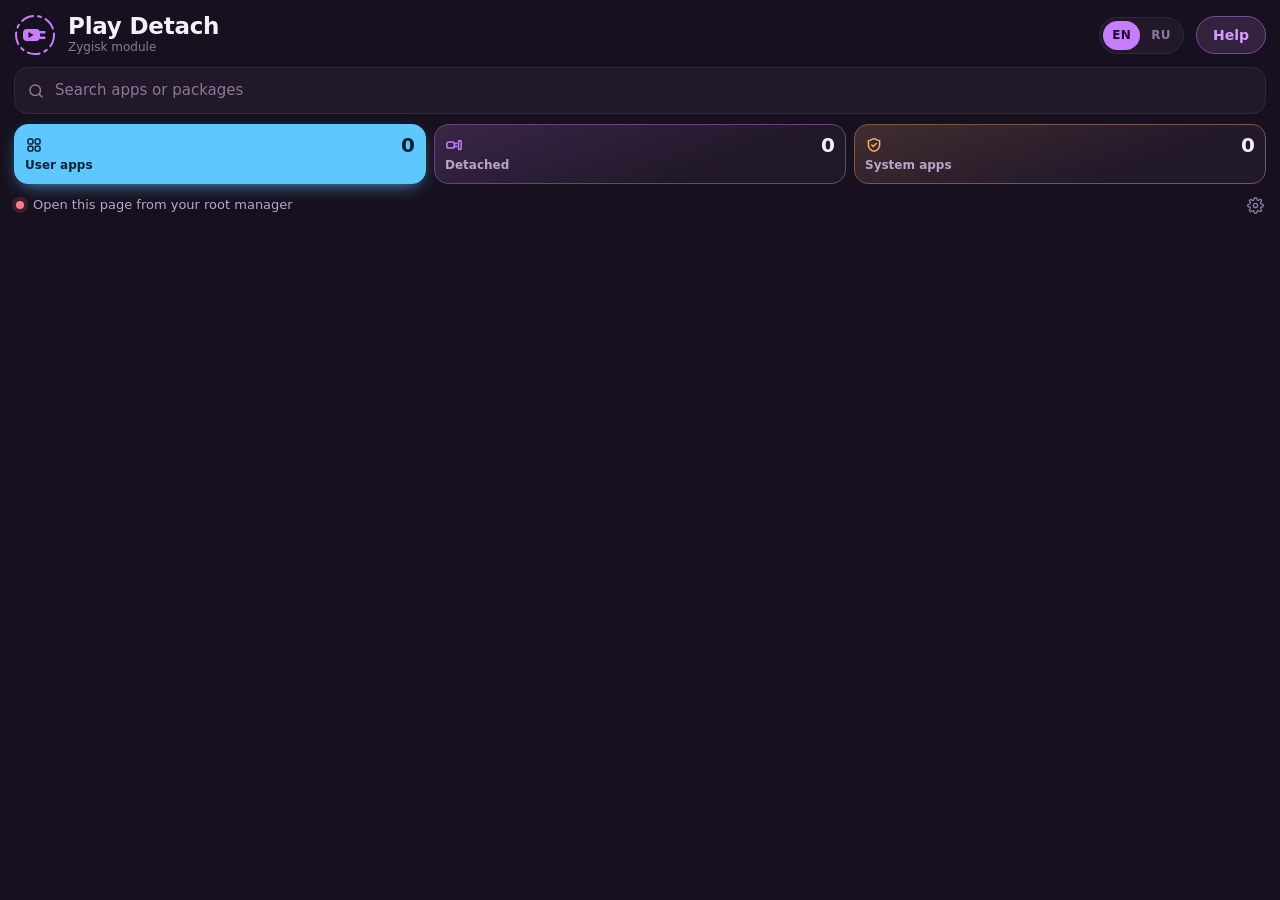
==== commit f7bfe662: "Add files via upload" ====
--- a/module/webroot/index.html
+++ b/module/webroot/index.html
@@ -86,12 +86,18 @@
       </button>
     </div>
 
-    <div class="status" id="status" data-state="idle">
+    <button class="status" id="status" type="button" data-state="idle" aria-haspopup="dialog">
       <span class="dot"></span><span class="text" id="status-text" data-i18n="loading">Loading...</span>
-    </div>
+      <span class="status-auto" id="status-auto" data-i18n="auto_pill" hidden>Auto</span>
+      <svg class="gear" viewBox="0 0 24 24" fill="none" stroke="currentColor" stroke-width="2" stroke-linecap="round" stroke-linejoin="round" aria-hidden="true"><circle cx="12" cy="12" r="3"/><path d="M19.4 15a1.7 1.7 0 0 0 .3 1.8l.1.1a2 2 0 1 1-2.8 2.8l-.1-.1a1.7 1.7 0 0 0-1.8-.3 1.7 1.7 0 0 0-1 1.5V21a2 2 0 1 1-4 0v-.1a1.7 1.7 0 0 0-1.1-1.5 1.7 1.7 0 0 0-1.8.3l-.1.1a2 2 0 1 1-2.8-2.8l.1-.1a1.7 1.7 0 0 0 .3-1.8 1.7 1.7 0 0 0-1.5-1H3a2 2 0 1 1 0-4h.1a1.7 1.7 0 0 0 1.5-1.1 1.7 1.7 0 0 0-.3-1.8l-.1-.1a2 2 0 1 1 2.8-2.8l.1.1a1.7 1.7 0 0 0 1.8.3H9a1.7 1.7 0 0 0 1-1.5V3a2 2 0 1 1 4 0v.1a1.7 1.7 0 0 0 1 1.5 1.7 1.7 0 0 0 1.8-.3l.1-.1a2 2 0 1 1 2.8 2.8l-.1.1a1.7 1.7 0 0 0-.3 1.8V9a1.7 1.7 0 0 0 1.5 1H21a2 2 0 1 1 0 4h-.1a1.7 1.7 0 0 0-1.5 1z"/></svg>
+    </button>
   </header>
 
   <main>
+    <div class="note info" id="auto-note" hidden>
+      <span id="auto-text"></span>
+      <button class="note-btn" id="auto-ok" type="button" data-i18n="ok">OK</button>
+    </div>
     <div class="note" id="ghost-note" hidden>
       <span id="ghost-text"></span>
       <button class="note-btn" id="ghost-remove" type="button" data-i18n="remove">Remove</button>
@@ -169,6 +175,31 @@
     </div>
   </div>
 
+  <div class="sheet-backdrop" id="settings" hidden>
+    <div class="sheet" role="dialog" aria-modal="true" aria-labelledby="settings-title">
+      <h2 id="settings-title" data-i18n="settings_title">Status and settings</h2>
+      <div class="health" id="check" data-state="idle">
+        <div class="health-head"><span class="dot"></span><strong id="check-title"></strong></div>
+        <ul class="health-lines" id="check-lines"></ul>
+      </div>
+      <label class="auto-row" id="ad-row">
+        <span><strong data-i18n="ad_title">Detach new sideloaded apps</strong><small data-i18n="ad_hint">Apps you install from an APK file, another store or as a patched app are detached right away, with a notification</small></span>
+        <span class="switch"><input type="checkbox" role="switch" id="ad-switch"><span class="track"></span></span>
+      </label>
+      <label class="auto-row" id="set-backup-row" hidden>
+        <span><strong data-i18n="auto_backup">Automatic backup</strong><small data-i18n="auto_backup_hint">Saves play-detach-auto.txt to Play-Detach after every change</small></span>
+        <span class="switch"><input type="checkbox" role="switch" id="set-backup"><span class="track"></span></span>
+      </label>
+      <div class="recent" id="recent" hidden>
+        <div class="recent-h" data-i18n="recent_title">Detached automatically</div>
+        <ul id="recent-list"></ul>
+      </div>
+      <div class="actions">
+        <button class="btn ghost" id="settings-close" type="button" data-i18n="close">Close</button>
+      </div>
+    </div>
+  </div>
+
   <div class="sheet-backdrop" id="confirm" hidden>
     <div class="sheet" role="dialog" aria-modal="true" aria-labelledby="confirm-title">
       <h2 id="confirm-title">Re-attach all apps?</h2>
--- a/module/webroot/style.css
+++ b/module/webroot/style.css
@@ -326,7 +326,33 @@
 .status[data-state="idle"] .dot { background: var(--accent); box-shadow: 0 0 0 4px var(--accent-soft); }
 .status[data-state="warn"] .dot { background: var(--warn); box-shadow: 0 0 0 4px rgba(255, 196, 107, 0.15); }
 .status[data-state="error"] .dot { background: var(--danger); box-shadow: 0 0 0 4px rgba(255, 122, 138, 0.15); }
-.status .text { min-width: 0; }
+.status .text { min-width: 0; flex: 1; }
+/* The status line opens Status and settings */
+button.status {
+  width: 100%;
+  border: 0;
+  background: none;
+  font: inherit;
+  font-size: 13px;
+  text-align: left;
+  cursor: pointer;
+  padding: 2px 2px;
+  border-radius: 10px;
+}
+button.status:active { background: var(--card); }
+.status .gear { width: 17px; height: 17px; flex: none; color: var(--faint); }
+.status-auto {
+  flex: none;
+  font-size: 10.5px;
+  font-weight: 800;
+  letter-spacing: 0.04em;
+  text-transform: uppercase;
+  color: var(--accent-hi);
+  border: 1px solid color-mix(in srgb, var(--accent) 45%, var(--line));
+  background: var(--accent-soft);
+  border-radius: 999px;
+  padding: 1px 7px;
+}
 
 /* ---------- List ---------- */
 main { padding: 4px 14px 120px; }
@@ -367,7 +393,9 @@
   text-transform: uppercase;
 }
 .meta { min-width: 0; }
-.name { font-weight: 700; font-size: 15px; overflow: hidden; text-overflow: ellipsis; white-space: nowrap; }
+.name { display: flex; align-items: baseline; min-width: 0; font-weight: 700; font-size: 15px; white-space: nowrap; }
+.name .label { min-width: 0; overflow: hidden; text-overflow: ellipsis; }
+.name .badge { flex: none; }
 .pkg {
   font-family: var(--f-mono);
   font-size: 11.5px;
@@ -773,6 +801,39 @@
 .auto-row small { font-size: 12px; color: var(--faint); }
 .app-src { font-size: 12.5px; color: var(--c-user); margin-top: 3px; }
 
+/* Note about apps detached automatically */
+.note.info {
+  border-color: color-mix(in srgb, var(--accent) 55%, var(--line));
+  background: color-mix(in srgb, var(--accent) 9%, var(--card));
+}
+.note.info .note-btn { background: var(--accent); color: var(--accent-fg); }
+
+/* Status and settings */
+#settings .sheet { max-height: 88vh; overflow-y: auto; }
+.health {
+  border: 1px solid var(--line);
+  border-radius: 14px;
+  background: var(--bg-deep);
+  padding: 12px 14px;
+  display: grid;
+  gap: 8px;
+}
+.health-head { display: flex; align-items: center; gap: 10px; }
+.health-head strong { font-size: 15px; }
+.health .dot { width: 10px; height: 10px; border-radius: 50%; flex: none; background: var(--accent); }
+.health[data-state="ok"] .dot { background: var(--ok); box-shadow: 0 0 0 4px rgba(111, 227, 168, 0.15); }
+.health[data-state="warn"] .dot { background: var(--warn); box-shadow: 0 0 0 4px rgba(255, 196, 107, 0.15); }
+.health[data-state="error"] { border-color: color-mix(in srgb, var(--danger) 50%, var(--line)); }
+.health[data-state="error"] .dot { background: var(--danger); box-shadow: 0 0 0 4px rgba(255, 122, 138, 0.15); }
+.health-lines { margin: 0; padding: 0 0 0 20px; display: grid; gap: 3px; font-size: 13px; color: var(--muted); }
+.health-lines .bad { color: var(--danger); }
+.recent { display: grid; gap: 6px; }
+.recent-h { font-size: 12px; font-weight: 800; letter-spacing: 0.04em; text-transform: uppercase; color: var(--faint); }
+.recent ul { margin: 0; padding: 0; list-style: none; display: grid; gap: 4px; }
+.recent li { display: flex; gap: 10px; font-size: 13px; }
+.recent li span { flex: 1; min-width: 0; overflow: hidden; text-overflow: ellipsis; white-space: nowrap; }
+.recent li time { flex: none; color: var(--faint); font-variant-numeric: tabular-nums; }
+
 /* Narrow screens: drop the action icons so every label fits */
 @media (max-width: 380px) {
   .act svg { display: none; }
@@ -803,3 +864,72 @@
   html[lang="ru"] .act { font-size: 11px; padding: 9px 2px; gap: 3px; }
   html[lang="ru"] .act .cnt { padding: 0 4px; }
 }
+
+/* Help: contents with numbered links and a back-to-top arrow */
+.help .toc {
+  background: var(--card);
+  border: 1px solid var(--line);
+  border-radius: var(--radius);
+  padding: 14px 16px;
+  display: grid;
+  gap: 2px;
+}
+.toc-title {
+  font-size: 12px;
+  font-weight: 800;
+  letter-spacing: 0.06em;
+  text-transform: uppercase;
+  color: var(--faint);
+  margin-bottom: 6px;
+}
+.toc a {
+  display: flex;
+  align-items: baseline;
+  gap: 10px;
+  padding: 6px 4px;
+  border-radius: 8px;
+  color: var(--fg);
+  text-decoration: none;
+  font-size: 14.5px;
+  font-weight: 600;
+}
+.toc a:active { background: var(--card-hi); }
+.help .num {
+  flex: none;
+  display: inline-grid;
+  place-items: center;
+  min-width: 24px;
+  height: 24px;
+  padding: 0 6px;
+  border-radius: 999px;
+  background: var(--accent-soft);
+  color: var(--accent-hi);
+  font-family: var(--f-body);
+  font-size: 12.5px;
+  font-weight: 800;
+  font-variant-numeric: tabular-nums;
+}
+.help h2 .num { margin-right: 10px; vertical-align: 2px; }
+.help section { scroll-margin-top: 84px; }
+.to-top {
+  position: fixed;
+  right: 16px;
+  bottom: 20px;
+  width: 48px;
+  height: 48px;
+  border-radius: 50%;
+  border: 1px solid color-mix(in srgb, var(--accent) 45%, var(--line));
+  background: var(--accent);
+  color: var(--accent-fg);
+  display: grid;
+  place-items: center;
+  padding: 0;
+  box-shadow: 0 8px 24px rgba(0, 0, 0, 0.45);
+  opacity: 0;
+  transform: translateY(12px);
+  pointer-events: none;
+  transition: opacity 0.2s, transform 0.2s;
+  z-index: 15;
+}
+.to-top svg { width: 22px; height: 22px; }
+.to-top.show { opacity: 1; transform: none; pointer-events: auto; }
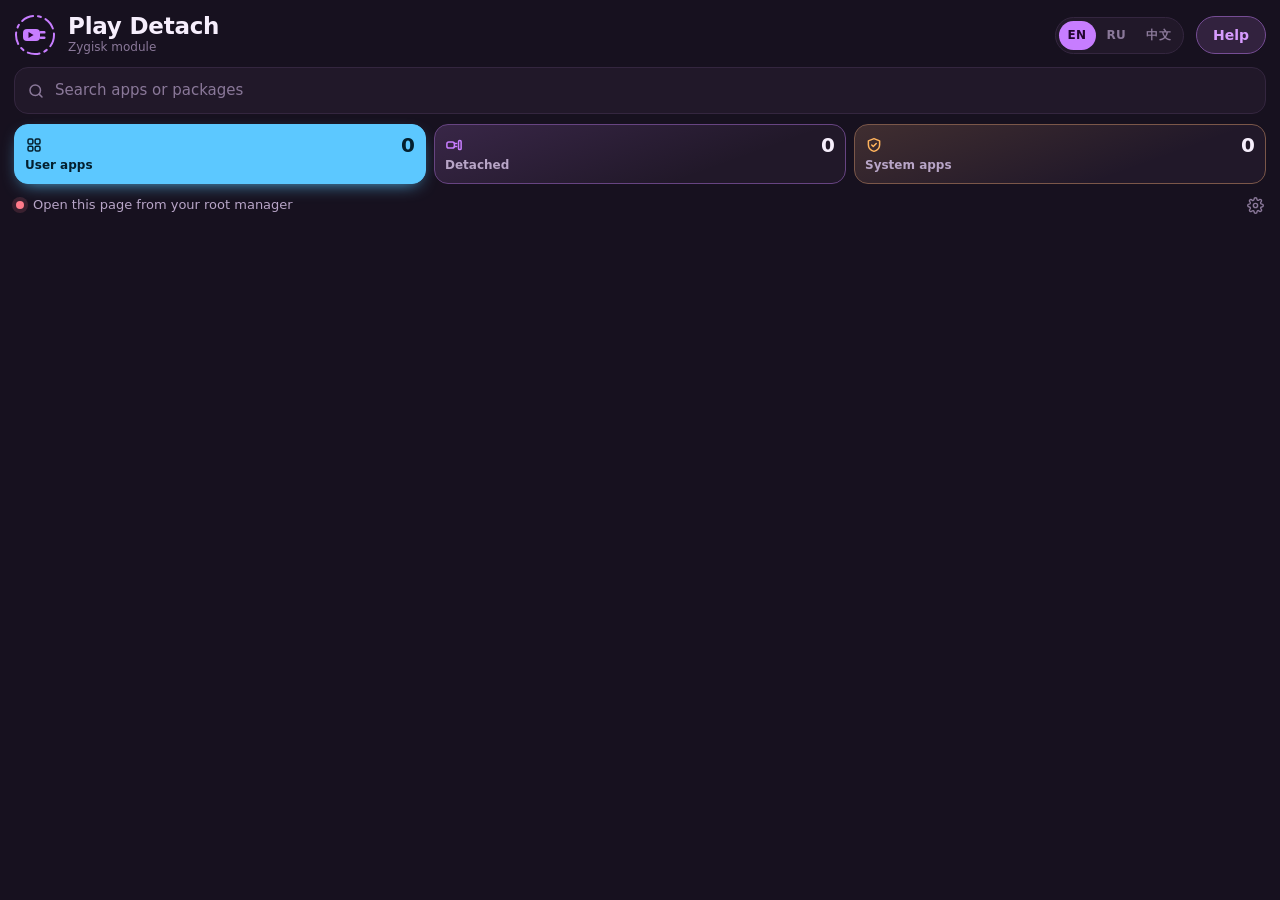
==== commit 27bf1242: "feat(i18n): add Simplified Chinese support for WebUI, scripts and docs" ====
--- a/module/webroot/index.html
+++ b/module/webroot/index.html
@@ -27,6 +27,7 @@
       <div class="lang" role="group" aria-label="Language">
         <button type="button" data-lang="en" aria-pressed="true">EN</button>
         <button type="button" data-lang="ru" aria-pressed="false">RU</button>
+        <button type="button" data-lang="zh" aria-pressed="false">中文</button>
       </div>
       <a class="help-btn" href="help.html" data-i18n="help">Help</a>
     </div>
@@ -132,6 +133,7 @@
           <h2 id="app-title">App</h2>
           <div class="pkg" id="app-pkg"></div>
           <div class="app-src" id="app-src" hidden></div>
+          <div class="app-hist" id="app-hist" hidden></div>
         </div>
       </div>
       <div class="menu">
@@ -164,6 +166,13 @@
         <input id="picker-name" type="text" spellcheck="false" autocomplete="off" autocapitalize="off">
         <div class="picker-warn" id="picker-warn" data-i18n="file_exists" hidden>A file with this name is already here and will be replaced.</div>
       </div>
+      <div class="picker-share" id="picker-share" hidden>
+        <small data-i18n="share_hint">Or send the list as text, for example to another phone</small>
+        <div class="share-btns">
+          <button class="btn ghost" id="copy-list" type="button" data-i18n="copy_list">Copy list</button>
+          <button class="btn ghost" id="share-list" type="button" data-i18n="share_list">Share</button>
+        </div>
+      </div>
       <label class="auto-row" id="auto-row" hidden>
         <span><strong data-i18n="auto_backup">Automatic backup</strong><small data-i18n="auto_backup_hint">Saves play-detach-auto.txt to Play-Detach after every change</small></span>
         <span class="switch"><input type="checkbox" role="switch" id="auto-switch"><span class="track"></span></span>
@@ -186,6 +195,11 @@
         <span><strong data-i18n="ad_title">Detach new sideloaded apps</strong><small data-i18n="ad_hint">Apps you install from an APK file, another store or as a patched app are detached right away, with a notification</small></span>
         <span class="switch"><input type="checkbox" role="switch" id="ad-switch"><span class="track"></span></span>
       </label>
+      <div class="skip" id="skip" hidden>
+        <div class="recent-h" data-i18n="skip_title">Never auto-detach apps installed by</div>
+        <small class="skip-hint" data-i18n="skip_hint">Turn on for stores that update their apps themselves</small>
+        <div class="skip-list" id="skip-list"></div>
+      </div>
       <label class="auto-row" id="set-backup-row" hidden>
         <span><strong data-i18n="auto_backup">Automatic backup</strong><small data-i18n="auto_backup_hint">Saves play-detach-auto.txt to Play-Detach after every change</small></span>
         <span class="switch"><input type="checkbox" role="switch" id="set-backup"><span class="track"></span></span>
@@ -194,6 +208,10 @@
         <div class="recent-h" data-i18n="recent_title">Detached automatically</div>
         <ul id="recent-list"></ul>
       </div>
+      <div class="recent" id="hist" hidden>
+        <div class="recent-h" data-i18n="hist_title">Recent changes</div>
+        <ul id="hist-list"></ul>
+      </div>
       <div class="actions">
         <button class="btn ghost" id="settings-close" type="button" data-i18n="close">Close</button>
       </div>
--- a/module/webroot/style.css
+++ b/module/webroot/style.css
@@ -800,6 +800,22 @@
 .auto-row strong { font-size: 14px; }
 .auto-row small { font-size: 12px; color: var(--faint); }
 .app-src { font-size: 12.5px; color: var(--c-user); margin-top: 3px; }
+.app-hist { font-size: 12.5px; color: var(--c-det); margin-top: 2px; }
+
+/* Installers whose apps are never detached automatically */
+.skip { display: grid; gap: 6px; }
+.skip-hint { font-size: 12px; color: var(--faint); margin-top: -4px; }
+.skip-list { display: grid; gap: 6px; }
+.skip-list .auto-row { padding: 8px 12px; }
+.skip-list .auto-row small { font-family: var(--f-mono); font-size: 10px; overflow: hidden; text-overflow: ellipsis; white-space: nowrap; }
+.skip.off .skip-list { opacity: 0.45; pointer-events: none; }
+
+/* Copy / share the list in the save sheet */
+.picker-share { display: grid; gap: 6px; }
+.picker-share small { font-size: 12px; color: var(--faint); }
+.share-btns { display: grid; grid-template-columns: 1fr 1fr; gap: 8px; }
+.recent li .src { flex: none; color: var(--faint); font-size: 12px; }
+.recent li.re span:first-child { color: var(--faint); }
 
 /* Note about apps detached automatically */
 .note.info {
@@ -847,6 +863,12 @@
   .title h1 { font-size: 21px; }
   .help-btn { padding: 8px 12px; font-size: 13px; }
 }
+/* Three languages take more room, and the Chinese button is wider than EN/RU,
+   so the switch is packed tighter where the title would otherwise be squeezed */
+@media (max-width: 430px) {
+  .lang { gap: 1px; }
+  .lang button { padding: 6px 7px; }
+}
 @media (max-width: 370px) {
   .logo { width: 36px; height: 36px; }
   .title h1 { font-size: 19px; }
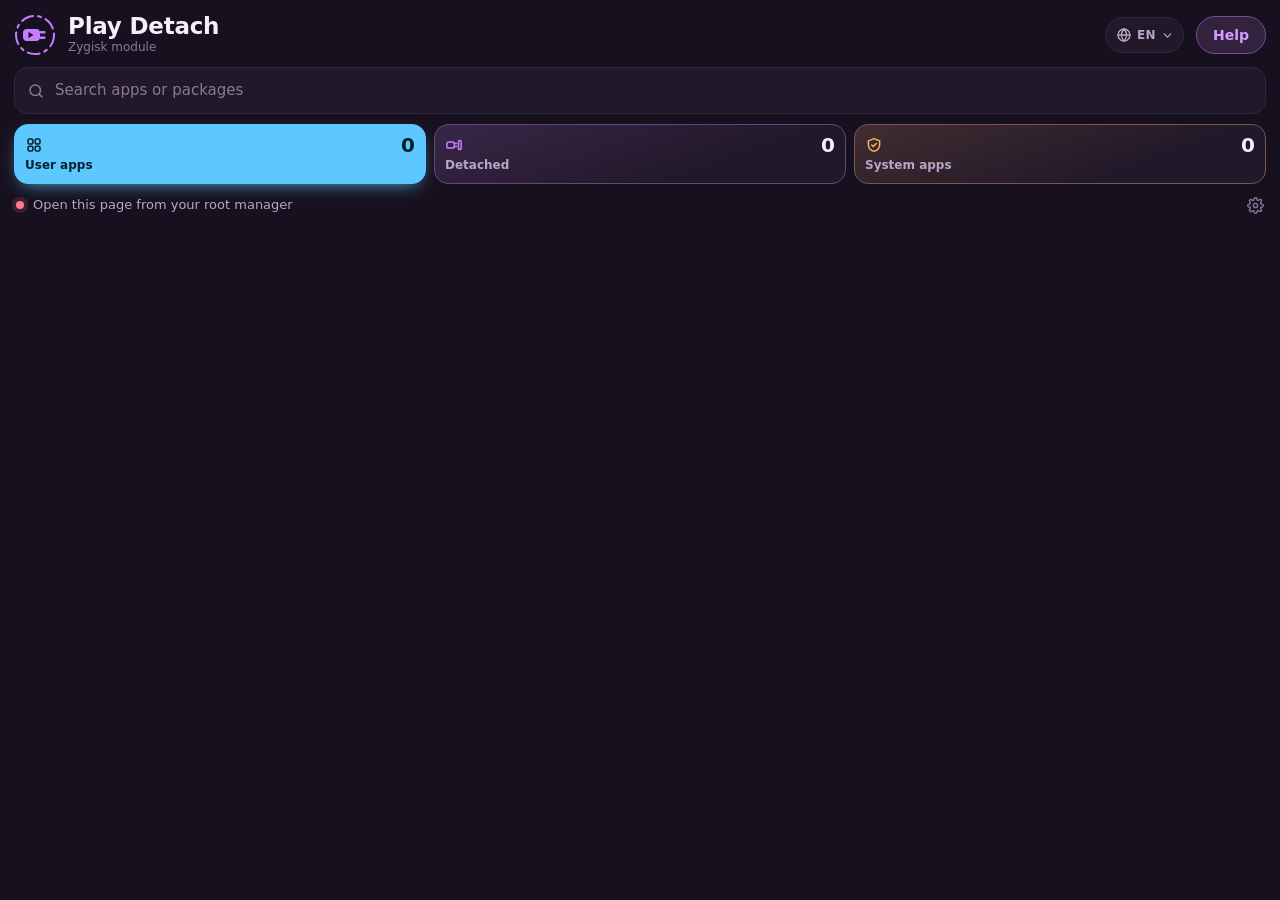
==== commit e3f693ce: "Play Detach v1.5.0" ====
--- a/module/webroot/index.html
+++ b/module/webroot/index.html
@@ -24,10 +24,17 @@
         <h1>Play Detach</h1>
         <div class="sub" id="version" data-i18n="zygisk_module">Zygisk module</div>
       </div>
-      <div class="lang" role="group" aria-label="Language">
-        <button type="button" data-lang="en" aria-pressed="true">EN</button>
-        <button type="button" data-lang="ru" aria-pressed="false">RU</button>
-        <button type="button" data-lang="zh" aria-pressed="false">中文</button>
+      <div class="lang" id="lang">
+        <button type="button" class="lang-btn" id="lang-btn" aria-haspopup="true" aria-expanded="false" aria-controls="lang-menu" aria-label="Language" data-i18n-aria="language">
+          <svg viewBox="0 0 24 24" fill="none" stroke="currentColor" stroke-width="2" stroke-linecap="round" stroke-linejoin="round" aria-hidden="true"><circle cx="12" cy="12" r="9"/><path d="M3 12h18M12 3c2.5 2.6 3.8 5.6 3.8 9s-1.3 6.4-3.8 9c-2.5-2.6-3.8-5.6-3.8-9S9.5 5.6 12 3z"/></svg>
+          <span class="lang-cur">EN</span>
+          <svg class="chev" viewBox="0 0 24 24" fill="none" stroke="currentColor" stroke-width="2.4" stroke-linecap="round" stroke-linejoin="round" aria-hidden="true"><path d="m6 9 6 6 6-6"/></svg>
+        </button>
+        <div class="lang-menu" id="lang-menu" hidden>
+          <button type="button" data-lang="en" aria-pressed="true" lang="en">English</button>
+          <button type="button" data-lang="ru" aria-pressed="false" lang="ru">Русский</button>
+          <button type="button" data-lang="zh" aria-pressed="false" lang="zh">简体中文</button>
+        </div>
       </div>
       <a class="help-btn" href="help.html" data-i18n="help">Help</a>
     </div>
--- a/module/webroot/style.css
+++ b/module/webroot/style.css
@@ -125,28 +125,66 @@
   flex: none;
 }
 .icon-btn svg { width: 20px; height: 20px; }
-/* EN / RU switch next to Help */
+/* Language box next to Help: the current language, a tap opens the menu */
 .lang {
   margin-left: auto;
   flex: none;
-  display: flex;
-  padding: 3px;
-  gap: 2px;
+  position: relative;
+}
+.lang-btn {
+  position: relative;
+  z-index: 21;
+  display: flex;
+  align-items: center;
+  gap: 5px;
+  height: 36px;
+  padding: 0 9px 0 10px;
   border-radius: 999px;
   border: 1px solid var(--line);
   background: var(--card);
-}
-.lang button {
-  border: 0;
-  background: none;
-  color: var(--faint);
+  color: var(--muted);
   font-size: 12px;
   font-weight: 800;
   letter-spacing: 0.03em;
-  padding: 6px 9px;
-  border-radius: 999px;
-}
-.lang button[aria-pressed="true"] { background: var(--accent); color: var(--accent-fg); }
+}
+.lang-btn svg { width: 16px; height: 16px; flex: none; }
+.lang-btn .chev { width: 13px; height: 13px; transition: transform 0.15s; }
+.lang-btn[aria-expanded="true"] { border-color: var(--accent); color: var(--fg); }
+.lang-btn[aria-expanded="true"] .chev { transform: rotate(180deg); }
+/* Clear layer under the open menu: a tap on it only closes the menu */
+.lang-shade { position: fixed; inset: 0; z-index: 19; background: transparent; }
+.lang-menu {
+  position: absolute;
+  top: calc(100% + 6px);
+  right: 0;
+  z-index: 20;
+  min-width: 150px;
+  padding: 5px;
+  border-radius: 14px;
+  border: 1px solid var(--line);
+  background: var(--card-hi);
+  box-shadow: 0 10px 28px rgba(0, 0, 0, 0.45);
+  display: grid;
+  gap: 2px;
+}
+.lang-menu button {
+  display: flex;
+  align-items: center;
+  justify-content: space-between;
+  gap: 12px;
+  width: 100%;
+  border: 0;
+  background: none;
+  color: var(--fg);
+  font-size: 14px;
+  font-weight: 600;
+  text-align: left;
+  padding: 10px 12px;
+  border-radius: 10px;
+}
+.lang-menu button:active { background: var(--accent-soft); }
+.lang-menu button[aria-pressed="true"] { color: var(--accent-hi); background: var(--accent-soft); }
+.lang-menu button[aria-pressed="true"]::after { content: "\2713"; font-weight: 800; }
 .lang + .help-btn, .lang + .icon-btn { margin-left: 0; }
 .help-btn {
   margin-left: auto;
@@ -863,16 +901,10 @@
   .title h1 { font-size: 21px; }
   .help-btn { padding: 8px 12px; font-size: 13px; }
 }
-/* Three languages take more room, and the Chinese button is wider than EN/RU,
-   so the switch is packed tighter where the title would otherwise be squeezed */
-@media (max-width: 430px) {
-  .lang { gap: 1px; }
-  .lang button { padding: 6px 7px; }
-}
 @media (max-width: 370px) {
   .logo { width: 36px; height: 36px; }
   .title h1 { font-size: 19px; }
-  .lang button { padding: 6px 7px; }
+  .lang-btn { padding: 0 7px 0 8px; gap: 4px; }
 }
 .title h1 { white-space: nowrap; }
 
@@ -955,3 +987,12 @@
 }
 .to-top svg { width: 22px; height: 22px; }
 .to-top.show { opacity: 1; transform: none; pointer-events: auto; }
+
+/* Chinese: the bundled fonts have no Chinese letters, so the whole page uses
+   the phone's own font (with the bundled ones Latin and Chinese would mix two
+   fonts on one line). Commands keep the monospace font. */
+html[lang="zh"] {
+  --f-display: system-ui, "Noto Sans CJK SC", "Noto Sans SC", "PingFang SC", sans-serif;
+  --f-body: system-ui, "Noto Sans CJK SC", "Noto Sans SC", "PingFang SC", sans-serif;
+}
+
